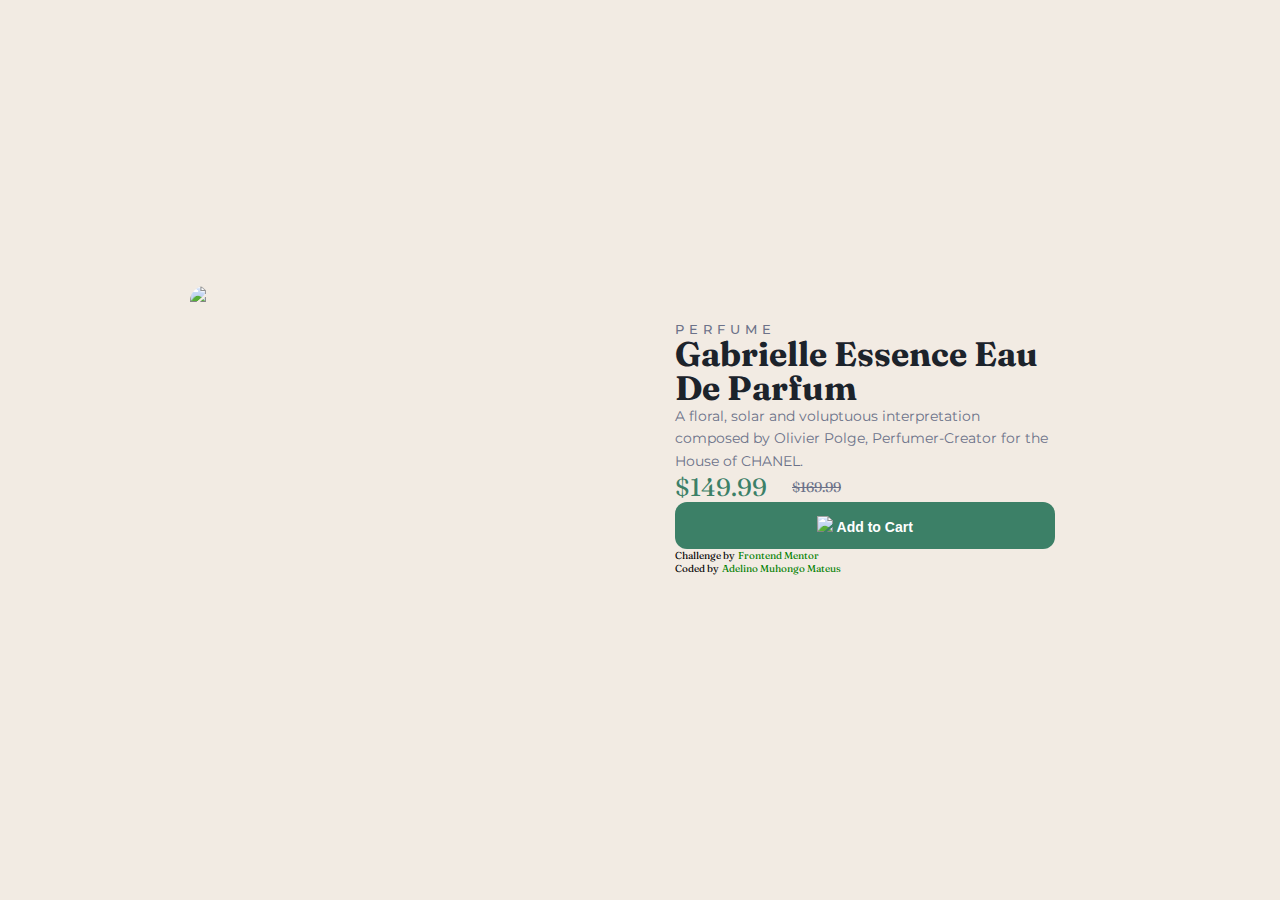
==== product-preview-card/index.html @ 942a6ac2 "edit atribution div" ====
<!DOCTYPE html>
<html lang="en">
<head>
  <meta charset="UTF-8">
  <meta name="viewport" content="width=device-width, initial-scale=1.0"> <!-- displays site properly based on user's device -->

  <link rel="icon" type="image/png" sizes="32x32" href="./images/favicon-32x32.png">
  
  <title>Frontend Mentor | Product preview card component</title>
  <link rel="stylesheet" href="./styles/style.css">  
  <!-- CSS only -->
<link href="https://cdn.jsdelivr.net/npm/bootstrap@5.2.3/dist/css/bootstrap.min.css" rel="stylesheet" integrity="sha384-rbsA2VBKQhggwzxH7pPCaAqO46MgnOM80zW1RWuH61DGLwZJEdK2Kadq2F9CUG65" crossorigin="anonymous">
  <!-- Feel free to remove these styles or customise in your own stylesheet 👍 -->

</head>


<body>

   <div class="main-container">
    <div class="table">
      <div class="left-column">
        <img class="parfum-image" src="images/image-product-desktop.jpg">
      </div>
        <div class="right-column">
          <h5 class="parfum-header"> Perfume </h5>
          <h1 class="parfum-title"> Gabrielle Essence Eau De Parfum </h1>
          <p class="parfum-description">A floral, solar and voluptuous interpretation composed by Olivier Polge, Perfumer-Creator for the House of CHANEL.</p>
            <div class = "price"> 
              <p class="parfum-new-price ">$149.99</p>
              <p class="parfum-old-price"> $169.99</p>
            </div>
              <button class="shopping-card-button"> <img src="images/icon-cart.svg"> Add to Cart</button>
 
              <div class="attribution">
                <p class="challenge by" > Challenge by <a href="https://www.frontendmentor.io?ref=challenge" target="_blank">Frontend Mentor</a></p>
                Coded by <a href="#">Adelino Muhongo Mateus</a>
              </div> 

        </div>
    </div>
  </div>


</body>
</html>
---- product-preview-card/styles/style.css ----
@import url('https://fonts.googleapis.com/css2?family=Fraunces:opsz,wght@9..144,700&family=Montserrat:wght@500;700&display=swap');

*{
    padding:0;
    margin: 0;
    box-sizing: border-box;
}








body
{
    font-size: 14px;
    font-family: 'Montserrat',sans-serif;
    background-color: hsl(30, 38%, 92%); /*cream */
    display: flex;
    justify-content: center;
    align-items: center;
    min-height: 100vh;
}



.main-container
{
    margin: auto;
    padding: 10px;
}

.table
{
    display: grid;
    grid-template-columns: 1fr 1fr;
    max-width: 900px;
    overflow: hidden;
    border-radius: 15px;
}

.parfum-image img 
{
    display: inherit;
    max-width: 100%;

}

.right-column
{
    display: flex;
    flex-direction: column;
    padding:35px;
    justify-content: space-between;
}

h5.parfum-header
{
    text-transform: uppercase;
    font-weight: 500;
    letter-spacing: 5px;
    color: hsl(228, 12%, 48%);/*dark greysh blue*/
    font-size: 13px;

}

h1.parfum-title
{
    font-family: 'Fraunces', serif;
    font-size: 34px;
    line-height: 1em;
    color: hsl(212, 21%, 14%);
    
}

.parfum-description
{
    color: hsl(228, 12%, 48%);
    line-height: 1.6em;
}

.price
{
    display:flex;
    align-items: center;
}

p.parfum-new-price
{
    font-family: 'Fraunces',serif;
    color: hsl(158, 36%, 37%);
    font-size: 25px;
    padding-right: 25px;
}


a 
{
    outline: none;
    text-decoration: none;
    padding: 2px 1px 0;
}

a:link 
{
    color: green;
}
a:visited {
    color: #437A16;
  }
  
  a:focus {
    border-bottom: 1px solid;
    background: #BAE498;
  }
  
  a:hover {
 
    background: #CDFEAA;
  }
  
  a:active {
    background: #265301;
    color: #CDFEAA;
  }


p.parfum-old-price
{
    font-family: 'Fraunces',serif;
    color: hsl(228, 12%, 48%);
    text-decoration: line-through;
}


button.shopping-card-button
{
    background-color: hsl(158, 36%, 37%);
    border:none;
    padding: 14px 0;
    border-radius: 12px;
    color: white;
    font-size: 14px;
    font-weight: 700;
    cursor:pointer;
    transition:  background-color .3s ease;
    width: 100;
}

button.shopping-card-button:hover
{
    background-color: hsl(158, 36%, 23%);
}


.attribution
{
    font-family: 'Fraunces',serif;
    position: flex;
    bottom: 0;
    width: 100%;
    height: 30px;   /* Height of the footer */
    font-size: 10px;
    justify-content:flex-end;
    
}


@media only screen and (max-width: 375px)
{
    .main-container{
        margin: 15px auto;
        padding: 0 15px;
    }

    .parfum-image img
    {
        max-height: 290px;
        
    }

    .right-column
    {
        padding: 24px;
    }
    h5.parfum-header, h1.parfum-title, p.parfum-description, .price,.attribution
    {
        padding-bottom: 16px;
    }
    h1.parfum-title
    {
        font-size: 28px;
    }
    p.parfum-description
    {
        font-size: 22px;
    }

    button.shopping-card-button
    {
        padding: 12px 0 ;
        font-size: 13px;
    }
}


@media only screen and (max-width: 628px)
{
    .table{
    grid-template-columns:  1fr;
    }
    .parfum-image img 
    {
        max-height: 450px;
        width:100%;
        object-fit: cover;

    }

    .right-column
    {
        display: block;
    }
    h5.parfum-header, h2.parfum-title, p.parfum-description, .price, .attribution
    {
        padding-bottom: 20px;
    }
}
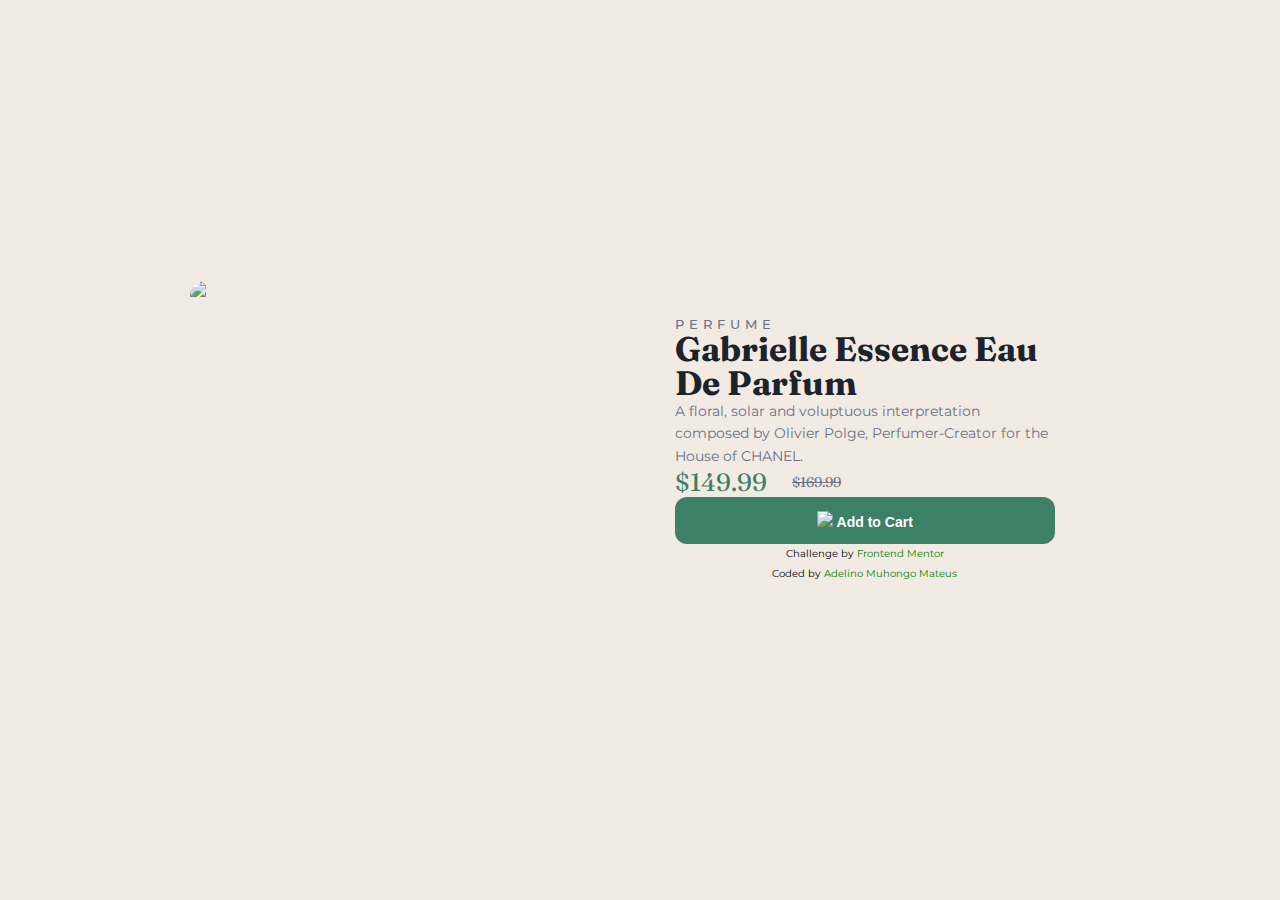
==== commit 690112b6: "media query correction: Mobile display" ====
--- a/product-preview-card/index.html
+++ b/product-preview-card/index.html
@@ -9,7 +9,7 @@
   <title>Frontend Mentor | Product preview card component</title>
   <link rel="stylesheet" href="./styles/style.css">  
   <!-- CSS only -->
-<link href="https://cdn.jsdelivr.net/npm/bootstrap@5.2.3/dist/css/bootstrap.min.css" rel="stylesheet" integrity="sha384-rbsA2VBKQhggwzxH7pPCaAqO46MgnOM80zW1RWuH61DGLwZJEdK2Kadq2F9CUG65" crossorigin="anonymous">
+<!--<link href="https://cdn.jsdelivr.net/npm/bootstrap@5.2.3/dist/css/bootstrap.min.css" rel="stylesheet" integrity="sha384-rbsA2VBKQhggwzxH7pPCaAqO46MgnOM80zW1RWuH61DGLwZJEdK2Kadq2F9CUG65" crossorigin="anonymous">-->
   <!-- Feel free to remove these styles or customise in your own stylesheet 👍 -->
 
 </head>
@@ -20,7 +20,8 @@
    <div class="main-container">
     <div class="table">
       <div class="left-column">
-        <img class="parfum-image" src="images/image-product-desktop.jpg">
+        <img class="parfum-desktop-image" src="images/image-product-desktop.jpg">
+        <img class="parfum-mobile-image" src="images/image-product-desktop.jpg">
       </div>
         <div class="right-column">
           <h5 class="parfum-header"> Perfume </h5>
@@ -33,7 +34,7 @@
               <button class="shopping-card-button"> <img src="images/icon-cart.svg"> Add to Cart</button>
  
               <div class="attribution">
-                <p class="challenge by" > Challenge by <a href="https://www.frontendmentor.io?ref=challenge" target="_blank">Frontend Mentor</a></p>
+                <p class="challenge by"> Challenge by <a href="https://www.frontendmentor.io?ref=challenge" target="_blank">Frontend Mentor</a></p>
                 Coded by <a href="#">Adelino Muhongo Mateus</a>
               </div> 
 
--- a/product-preview-card/styles/style.css
+++ b/product-preview-card/styles/style.css
@@ -28,8 +28,8 @@
 
 .main-container
 {
-    margin: auto;
-    padding: 10px;
+    margin: 30px auto;
+    padding: 0 20px;
 }
 
 .table
@@ -41,11 +41,16 @@
     border-radius: 15px;
 }
 
-.parfum-image img 
+.parfum-desktop-image img 
 {
     display: inherit;
     max-width: 100%;
 
+}
+
+.parfum-mobile-image
+{
+    display: none;
 }
 
 .right-column
@@ -146,7 +151,7 @@
     font-weight: 700;
     cursor:pointer;
     transition:  background-color .3s ease;
-    width: 100;
+    width: 100%;
 }
 
 button.shopping-card-button:hover
@@ -157,33 +162,54 @@
 
 .attribution
 {
-    font-family: 'Fraunces',serif;
-    position: flex;
-    bottom: 0;
+    font-size:10px;
+    line-height: 20px;
+    text-align:center;
     width: 100%;
-    height: 30px;   /* Height of the footer */
-    font-size: 10px;
-    justify-content:flex-end;
     
 }
 
 
-@media only screen and (max-width: 375px)
-{
-    .main-container{
-        margin: 15px auto;
-        padding: 0 15px;
-    }
-
-    .parfum-image img
-    {
-        max-height: 290px;
+
+
+
+
+@media only screen and (max-width: 700px)
+{
+    body
+    {
+        height: 100%;
+        margin:0;
+        background-color:#F2EAE2;
+        font-family: 'Montserrat', sans-serif;
+        font-weight: 500;
+    }
+
+    .table{
+        grid-template-columns:  1fr;
+        }
+        .parfum-desktop-image img 
+        {
+            max-height: 450px;
+            width:100%;
+            object-fit: cover;
+    
+        }
+
+
+    .parfum-desktop-image 
+    {
+        display:none;
         
     }
 
     .right-column
     {
-        padding: 24px;
+        width: 95%;
+        max-width: 600px;
+        margin: 1.75em auto;
+        border-radius: 10px;
+        overflow: hidden;
     }
     h5.parfum-header, h1.parfum-title, p.parfum-description, .price,.attribution
     {
@@ -195,7 +221,11 @@
     }
     p.parfum-description
     {
-        font-size: 22px;
+        font-size: 12px;
+    }
+    p.parfum-new-price
+    {
+        font-size: 23px;
     }
 
     button.shopping-card-button
@@ -203,30 +233,12 @@
         padding: 12px 0 ;
         font-size: 13px;
     }
-}
-
-
-@media only screen and (max-width: 628px)
-{
-    .table{
-    grid-template-columns:  1fr;
-    }
-    .parfum-image img 
-    {
-        max-height: 450px;
-        width:100%;
-        object-fit: cover;
-
-    }
-
-    .right-column
-    {
-        display: block;
-    }
-    h5.parfum-header, h2.parfum-title, p.parfum-description, .price, .attribution
-    {
-        padding-bottom: 20px;
-    }
-}
-
-
+
+    .parfum-mobile-image 
+    {
+        display:flex; 
+        width: 100%;
+        height: 100%;
+    }
+
+}